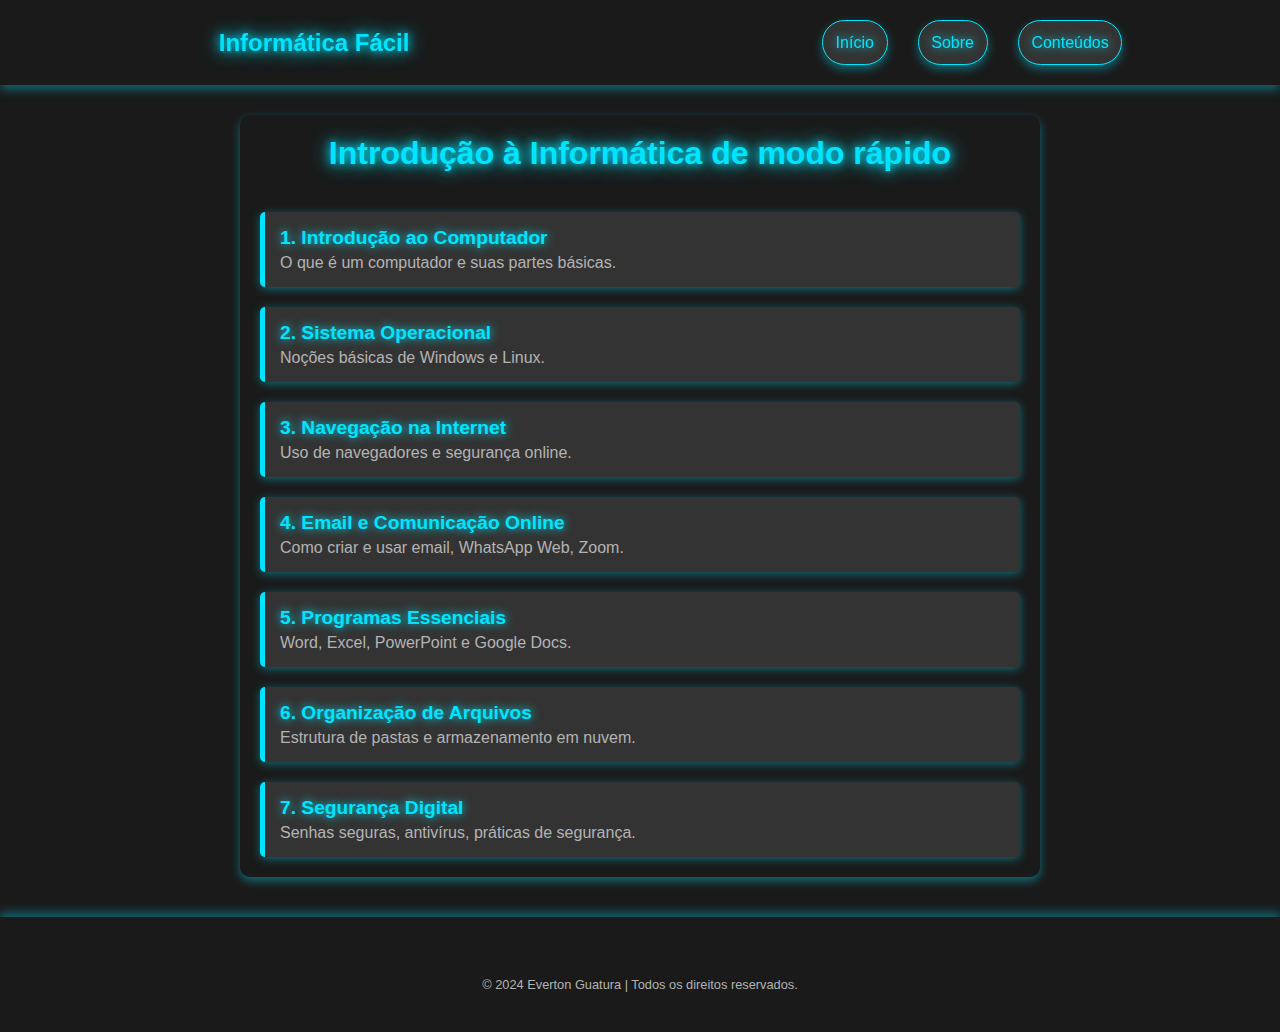
==== index.html @ 6c492fe1 "Segunda atualização" ====
<!DOCTYPE html>
<html lang="pt-br">

<head>
    <meta charset="UTF-8">
    <meta name="viewport" content="width=device-width, initial-scale=1.0">
    <title>Guia Prático de Informática</title>
    <link rel="stylesheet" href="style.css">
    <link rel="stylesheet" href="css/style.css">
    <link rel="icon" href="img/info.png">
</head>

<body>
    <header>
        <div class="logo">
            <h1>Informática Fácil</h1>
        </div>
        <nav class="navbar">
            <ul>
                <li><a href="#inicio">Início</a></li>
                <li><a href="#sobre">Sobre</a></li>
                <li><a href="#conteudos">Conteúdos</a></li>
            </ul>
        </nav>
    </header>

    <!-- Mapa de Estudos -->
    <div class="map-container">
        <div class="main-topic">Introdução à Informática de modo rápido</div>

        <a href="https://www.youtube.com/watch?v=WULwZ6v_Ai8" target="_blank" class="sub-topic">
            <h2 class="pointer">1. Introdução ao Computador</h2>
            <p class="pointer">O que é um computador e suas partes básicas.</p>
        </a>

        <a href="" class="sub-topic">
            <h2 class="pointer">2. Sistema Operacional</h2>
            <p class="pointer">Noções básicas de Windows e Linux.</p>
        </a>

        <a href="" class="sub-topic">
            <h2 class="pointer">3. Navegação na Internet</h2>
            <p class="pointer">Uso de navegadores e segurança online.</p>
        </a>

        <a href="" class="sub-topic">
            <h2 class="pointer">4. Email e Comunicação Online</h2>
            <p class="pointer">Como criar e usar email, WhatsApp Web, Zoom.</p>
        </a>

        <a href="" class="sub-topic">
            <h2 class="pointer">5. Programas Essenciais</h2>
            <p class="pointer">Word, Excel, PowerPoint e Google Docs.</p>
        </a>


        <a href="" class="sub-topic">
            <h2 class="pointer">6. Organização de Arquivos</h2>
            <p class="pointer">Estrutura de pastas e armazenamento em nuvem.</p>
        </a>

        <a href="" class="sub-topic">
            <h2 class="pointer">7. Segurança Digital</h2>
            <p class="pointer">Senhas seguras, antivírus, práticas de segurança.</p>
        </a>
    </div>

    <footer>
        <div class="footer-bottom">
            &copy; 2024 Everton Guatura | Todos os direitos reservados.
        </div>
    </footer>
</body>

</html>
---- css/style.css ----
* {
    margin: 0;
    padding: 0;
    box-sizing: border-box;
    font-family: Arial, sans-serif;
    cursor: default;
}

body {
    background-color: #1a1a1a;
    color: #ffffff;
}

header {
    display: flex;
    width: 100%;
    justify-content: space-around;
    align-items: center;
    padding: 20px;
    background-color: #1a1a1a;
    color: #00e5ff;
    position: sticky;
    top: 0;
    z-index: 1000;
    box-shadow: 0 4px 10px rgba(0, 229, 255, 0.4);
    flex-wrap: wrap; /* Adiciona flexibilidade para dispositivos móveis */
}

.logo h1 {
    font-size: 1.5em;
    color: #00e5ff;
    text-shadow: 0 0 10px #00e5ff, 0 0 20px #00e5ff;
}

.navbar ul {
    list-style: none;
    display: flex;
}

.navbar ul li {
    margin: 0 15px;
    border: 1px solid #00e5ff;
    padding: 5%;
    border-radius: 30px;
    box-shadow: 0 4px 10px rgba(0, 229, 255, 0.4);
    text-shadow: 0 0 10px #00e5ff, 0 0 20px #00e5ff;
    background-color: #333;
    
}   

.navbar ul li a {
    text-decoration: none;
    color: #00e5ff;
    font-weight: 500;
    transition: color 0.3s ease;
    text-shadow: 0 0 10px #00e5ff;
    cursor: pointer;
}

.navbar ul li a:hover {
    color: #ff00ff;
    text-shadow: 0 0 10px #ff00ff, 0 0 20px #ff00ff;
}


.map-container {
    background-color: #1a1a1a;
    padding: 20px;
    margin: 30px auto;
    border-radius: 10px;
    width: 90%;
    max-width: 800px;
    box-shadow: 0 4px 10px rgba(0, 229, 255, 0.4);
    display: flex;
    flex-direction: column;
    align-items: center;
    gap: 20px;
}



.main-topic {
    font-size: 2em;
    font-weight: bold;
    color: #00e5ff;
    text-align: center;
    text-shadow: 0 0 10px #00e5ff, 0 0 20px #00e5ff;
    margin-bottom: 20px;
}

.sub-topic {
    background-color: #333;
    padding: 15px;
    width: 100%;
    border-left: 5px solid #00e5ff;
    border-radius: 5px;
    box-shadow: 0 2px 10px rgba(0, 229, 255, 0.4);
    transition: 0.5s;
    text-decoration: none;
    cursor: pointer;
}

.sub-topic:hover {
    font-size: 1.3em;
}

.sub-topic h2 {
    font-size: 1.2em;
    color: #00e5ff;
    margin-bottom: 5px;
    text-shadow: 0 0 10px #00e5ff;
}

.sub-topic p {
    font-size: 1em;
    color: #b3b3b3;
}

.pointer{
    cursor: pointer;
}

footer {
    background-color: #1a1a1a;
    padding: 40px 20px;
    color: #ffffff;
    text-align: center;
    box-shadow: 0 -4px 10px rgba(0, 229, 255, 0.4);
    margin-top: 40px;
}

.footer-bottom {
    margin-top: 20px;
    font-size: 0.8em;
    color: #b3b3b3;
}

/* Responsividade para dispositivos móveis */
@media (max-width: 768px) {
    .logo h1 {
        font-size: 1.2em;
    }
    
    .navbar ul {
        flex-direction: column; /* Navegação em coluna para telas menores */
        text-align: center;
        gap: 10px;
    }

    .navbar ul li {
        margin: 10px 0;
    }

    .main-topic {
        font-size: 1.5em;
    }

    .sub-topic h2 {
        font-size: 1.1em;
    }

    .sub-topic p {
        font-size: 0.9em;
    }
}
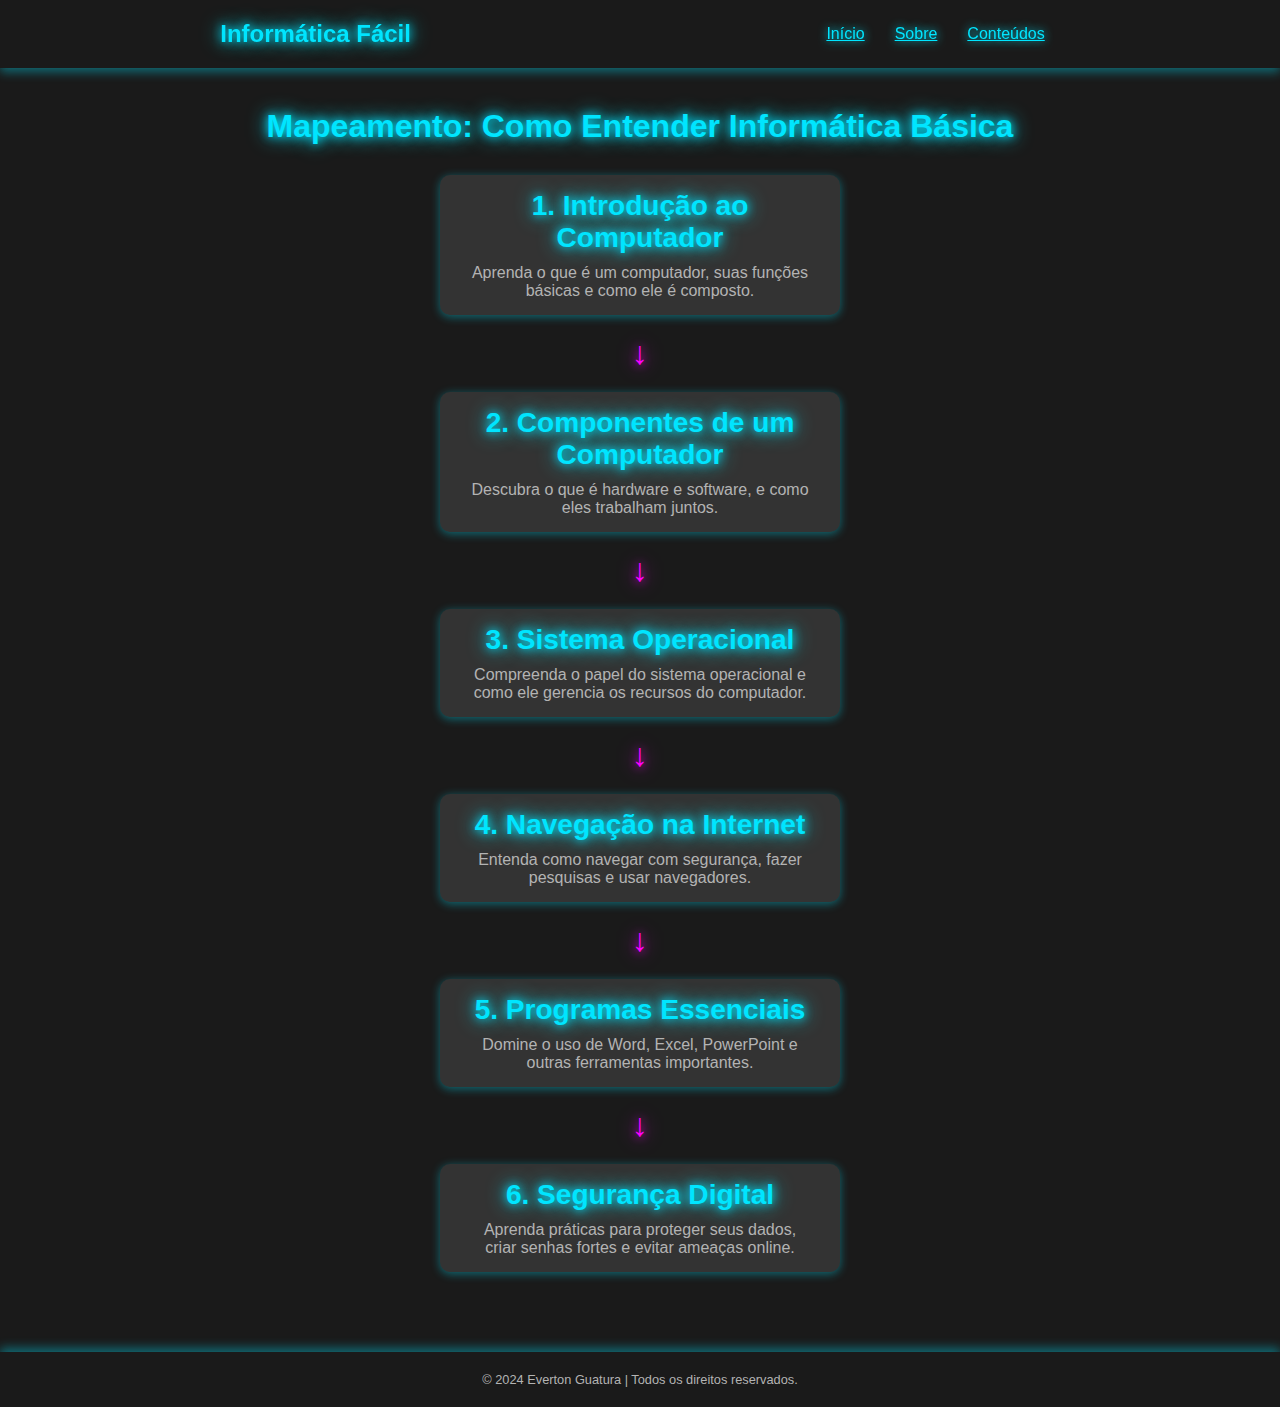
==== commit bd742379: "Correções e finalização" ====
--- a/index.html
+++ b/index.html
@@ -18,52 +18,47 @@
         <nav class="navbar">
             <ul>
                 <li><a href="#inicio">Início</a></li>
-                <li><a href="#sobre">Sobre</a></li>
-                <li><a href="#conteudos">Conteúdos</a></li>
+                <li><a href="sobre.html">Sobre</a></li>
+                <li><a href="conteudos.html">Conteúdos</a></li>
             </ul>
         </nav>
     </header>
 
-    <!-- Mapa de Estudos -->
-    <div class="map-container">
-        <div class="main-topic">Introdução à Informática de modo rápido</div>
-
-        <a href="https://www.youtube.com/watch?v=WULwZ6v_Ai8" target="_blank" class="sub-topic">
-            <h2 class="pointer">1. Introdução ao Computador</h2>
-            <p class="pointer">O que é um computador e suas partes básicas.</p>
-        </a>
-
-        <a href="" class="sub-topic">
-            <h2 class="pointer">2. Sistema Operacional</h2>
-            <p class="pointer">Noções básicas de Windows e Linux.</p>
-        </a>
-
-        <a href="" class="sub-topic">
-            <h2 class="pointer">3. Navegação na Internet</h2>
-            <p class="pointer">Uso de navegadores e segurança online.</p>
-        </a>
-
-        <a href="" class="sub-topic">
-            <h2 class="pointer">4. Email e Comunicação Online</h2>
-            <p class="pointer">Como criar e usar email, WhatsApp Web, Zoom.</p>
-        </a>
-
-        <a href="" class="sub-topic">
-            <h2 class="pointer">5. Programas Essenciais</h2>
-            <p class="pointer">Word, Excel, PowerPoint e Google Docs.</p>
-        </a>
-
-
-        <a href="" class="sub-topic">
-            <h2 class="pointer">6. Organização de Arquivos</h2>
-            <p class="pointer">Estrutura de pastas e armazenamento em nuvem.</p>
-        </a>
-
-        <a href="" class="sub-topic">
-            <h2 class="pointer">7. Segurança Digital</h2>
-            <p class="pointer">Senhas seguras, antivírus, práticas de segurança.</p>
-        </a>
-    </div>
+    <!-- Mapeamento de Informática Básica -->
+    <section class="map-container">
+        <h2>Mapeamento: Como Entender Informática Básica</h2>
+        <div class="map">
+            <div class="map-node">
+                <h3><a href="conteudos.html#informática-básica">1. Introdução ao Computador</a></h3>
+                <p>Aprenda o que é um computador, suas funções básicas e como ele é composto.</p>
+            </div>
+            <div class="map-arrow">↓</div>
+            <div class="map-node">
+                <h3><a href="conteudos.html#componentes">2. Componentes de um Computador</a></h3>
+                <p>Descubra o que é hardware e software, e como eles trabalham juntos.</p>
+            </div>
+            <div class="map-arrow">↓</div>
+            <div class="map-node">
+                <h3><a href="conteudos.html#sistemas-operacionais">3. Sistema Operacional</a></h3>
+                <p>Compreenda o papel do sistema operacional e como ele gerencia os recursos do computador.</p>
+            </div>
+            <div class="map-arrow">↓</div>
+            <div class="map-node">
+                <h3><a href="conteudos.html#internet">4. Navegação na Internet</a></h3>
+                <p>Entenda como navegar com segurança, fazer pesquisas e usar navegadores.</p>
+            </div>
+            <div class="map-arrow">↓</div>
+            <div class="map-node">
+                <h3><a href="conteudos.html#office">5. Programas Essenciais</a></h3>
+                <p>Domine o uso de Word, Excel, PowerPoint e outras ferramentas importantes.</p>
+            </div>
+            <div class="map-arrow">↓</div>
+            <div class="map-node">
+                <h3><a href="conteudos.html#segurança-digital">6. Segurança Digital</a></h3>
+                <p>Aprenda práticas para proteger seus dados, criar senhas fortes e evitar ameaças online.</p>
+            </div>
+        </div>
+    </section>
 
     <footer>
         <div class="footer-bottom">
@@ -72,4 +67,4 @@
     </footer>
 </body>
 
-</html>+</html>
--- a/css/style.css
+++ b/css/style.css
@@ -3,7 +3,6 @@
     padding: 0;
     box-sizing: border-box;
     font-family: Arial, sans-serif;
-    cursor: default;
 }
 
 body {
@@ -39,12 +38,8 @@
 
 .navbar ul li {
     margin: 0 15px;
-    border: 1px solid #00e5ff;
-    padding: 5%;
-    border-radius: 30px;
-    box-shadow: 0 4px 10px rgba(0, 229, 255, 0.4);
     text-shadow: 0 0 10px #00e5ff, 0 0 20px #00e5ff;
-    background-color: #333;
+    text-decoration: underline;
     
 }   
 
@@ -62,104 +57,77 @@
     text-shadow: 0 0 10px #ff00ff, 0 0 20px #ff00ff;
 }
 
+.map-container {
+    padding: 40px 20px;
+    text-align: center;
+    background-color: #1a1a1a;
+    color: #00e5ff;
+}
 
-.map-container {
-    background-color: #1a1a1a;
-    padding: 20px;
-    margin: 30px auto;
-    border-radius: 10px;
-    width: 90%;
-    max-width: 800px;
-    box-shadow: 0 4px 10px rgba(0, 229, 255, 0.4);
+.map-container h2 {
+    font-size: 2em;
+    text-shadow: 0 0 10px #00e5ff, 0 0 20px #00e5ff;
+    margin-bottom: 30px;
+}
+
+.map {
     display: flex;
     flex-direction: column;
     align-items: center;
     gap: 20px;
 }
 
-
-
-.main-topic {
-    font-size: 2em;
-    font-weight: bold;
-    color: #00e5ff;
+.map-node {
+    background-color: #333;
+    color: #ffffff;
+    padding: 15px 30px;
+    border-radius: 10px;
+    width: 90%;
+    max-width: 400px;
+    box-shadow: 0 2px 10px rgba(0, 229, 255, 0.4);
     text-align: center;
-    text-shadow: 0 0 10px #00e5ff, 0 0 20px #00e5ff;
-    margin-bottom: 20px;
+    transition: transform 0.3s ease, box-shadow 0.3s ease;
 }
 
-.sub-topic {
-    background-color: #333;
-    padding: 15px;
-    width: 100%;
-    border-left: 5px solid #00e5ff;
-    border-radius: 5px;
-    box-shadow: 0 2px 10px rgba(0, 229, 255, 0.4);
-    transition: 0.5s;
-    text-decoration: none;
-    cursor: pointer;
+.map-node:hover {
+    transform: scale(1.05);
+    box-shadow: 0 4px 20px rgba(0, 229, 255, 0.6);
 }
 
-.sub-topic:hover {
-    font-size: 1.3em;
+.map-node h3 a {
+    color: #00e5ff;
+    text-decoration: none;
+    font-size: 1.5em;
+    text-shadow: 0 0 10px #00e5ff, 0 0 20px #00e5ff;
 }
 
-.sub-topic h2 {
-    font-size: 1.2em;
-    color: #00e5ff;
-    margin-bottom: 5px;
-    text-shadow: 0 0 10px #00e5ff;
+.map-node h3 a:hover {
+    color: #ff00ff;
+    text-shadow: 0 0 10px #ff00ff, 0 0 20px #ff00ff;
 }
 
-.sub-topic p {
+.map-node p {
     font-size: 1em;
     color: #b3b3b3;
+    margin-top: 10px;
 }
 
-.pointer{
-    cursor: pointer;
+.map-arrow {
+    font-size: 2em;
+    color: #ff00ff;
+    text-shadow: 0 0 10px #ff00ff, 0 0 20px #ff00ff;
 }
 
 footer {
     background-color: #1a1a1a;
-    padding: 40px 20px;
-    color: #ffffff;
+    padding: 20px;
+    color: #b3b3b3;
     text-align: center;
     box-shadow: 0 -4px 10px rgba(0, 229, 255, 0.4);
     margin-top: 40px;
 }
 
 .footer-bottom {
-    margin-top: 20px;
     font-size: 0.8em;
     color: #b3b3b3;
 }
-
-/* Responsividade para dispositivos móveis */
-@media (max-width: 768px) {
-    .logo h1 {
-        font-size: 1.2em;
-    }
-    
-    .navbar ul {
-        flex-direction: column; /* Navegação em coluna para telas menores */
-        text-align: center;
-        gap: 10px;
-    }
-
-    .navbar ul li {
-        margin: 10px 0;
-    }
-
-    .main-topic {
-        font-size: 1.5em;
-    }
-
-    .sub-topic h2 {
-        font-size: 1.1em;
-    }
-
-    .sub-topic p {
-        font-size: 0.9em;
-    }
-}
